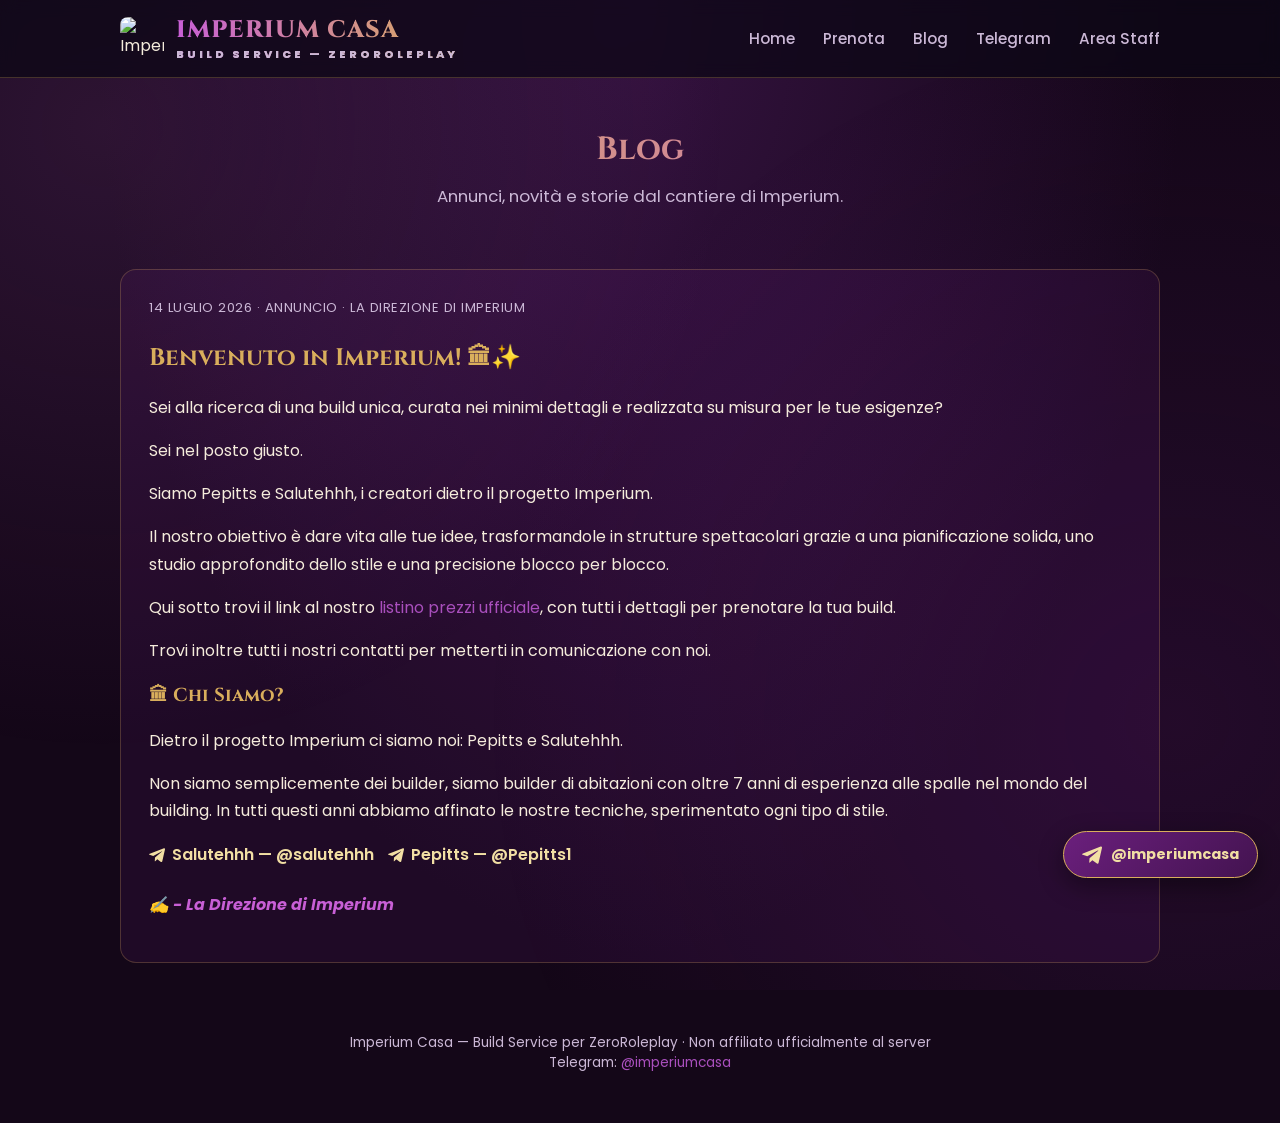
==== blog.html @ 443346f4 "Primo caricamento sito Imperium Casa" ====
<!DOCTYPE html>
<html lang="it">
<head>
<meta charset="UTF-8">
<meta name="viewport" content="width=device-width, initial-scale=1.0">
<title>Blog — Imperium Casa</title>
<link rel="stylesheet" href="css/style.css">
<link rel="icon" type="image/png" href="assets/logo.png">
</head>
<body>

<header class="site-header">
  <div class="wrap">
    <div class="brand-row">
      <img src="assets/logo.png" alt="Imperium Casa" class="logo-img">
      <div class="brand">IMPERIUM CASA<span>BUILD SERVICE — ZEROROLEPLAY</span></div>
    </div>
    <nav class="main-nav">
      <a href="index.html">Home</a>
      <a href="prenota.html">Prenota</a>
      <a href="blog.html">Blog</a>
      <a href="https://t.me/imperiumcasa" target="_blank" rel="noopener">Telegram</a>
      <a href="staff.html">Area Staff</a>
    </nav>
  </div>
</header>

<section class="hero" style="padding:50px 20px 20px;">
  <div class="wrap">
    <h1 style="font-size:2rem;">Blog</h1>
    <p>Annunci, novità e storie dal cantiere di Imperium.</p>
  </div>
</section>

<section>
  <div class="wrap">
    <div class="blog-list">
      <article class="card article reveal">
        <div class="post-meta">14 Luglio 2026 · Annuncio · La Direzione di Imperium</div>
        <h2>Benvenuto in Imperium! 🏛✨</h2>

        <p>Sei alla ricerca di una build unica, curata nei minimi dettagli e realizzata su misura per le tue esigenze?</p>
        <p>Sei nel posto giusto.</p>

        <p>Siamo Pepitts e Salutehhh, i creatori dietro il progetto Imperium.</p>

        <p>Il nostro obiettivo è dare vita alle tue idee, trasformandole in strutture spettacolari grazie a una pianificazione solida, uno studio approfondito dello stile e una precisione blocco per blocco.</p>

        <p>Qui sotto trovi il link al nostro <a href="prenota.html#prezzi">listino prezzi ufficiale</a>, con tutti i dettagli per prenotare la tua build.</p>
        <p>Trovi inoltre tutti i nostri contatti per metterti in comunicazione con noi.</p>

        <h3>🏛 Chi Siamo?</h3>
        <p>Dietro il progetto Imperium ci siamo noi: Pepitts e Salutehhh.</p>
        <p>Non siamo semplicemente dei builder, siamo builder di abitazioni con oltre 7 anni di esperienza alle spalle nel mondo del building. In tutti questi anni abbiamo affinato le nostre tecniche, sperimentato ogni tipo di stile.</p>

        <div class="btn-row" style="justify-content:flex-start;margin-top:18px;">
          <a class="telegram-inline" href="https://t.me/salutehhh" target="_blank" rel="noopener">
            <svg viewBox="0 0 24 24"><path d="M9.036 15.803l-.396 5.577c.568 0 .814-.244 1.109-.537l2.663-2.545 5.518 4.041c1.012.564 1.73.267 1.998-.931L23.95 3.62c.328-1.478-.541-2.055-1.527-1.688L1.11 10.08c-1.442.56-1.424 1.36-.247 1.72l5.443 1.7L18.85 6.68c.577-.363 1.104-.163.671.2z"/></svg>
            Salutehhh — @salutehhh
          </a>
          <a class="telegram-inline" href="https://t.me/Pepitts1" target="_blank" rel="noopener">
            <svg viewBox="0 0 24 24"><path d="M9.036 15.803l-.396 5.577c.568 0 .814-.244 1.109-.537l2.663-2.545 5.518 4.041c1.012.564 1.73.267 1.998-.931L23.95 3.62c.328-1.478-.541-2.055-1.527-1.688L1.11 10.08c-1.442.56-1.424 1.36-.247 1.72l5.443 1.7L18.85 6.68c.577-.363 1.104-.163.671.2z"/></svg>
            Pepitts — @Pepitts1
          </a>
        </div>

        <p class="signature">✍️ - La Direzione di Imperium</p>
      </article>
    </div>
  </div>
</section>

<footer>
  Imperium Casa — Build Service per ZeroRoleplay · Non affiliato ufficialmente al server<br>
  Telegram: <a href="https://t.me/imperiumcasa" target="_blank" rel="noopener">@imperiumcasa</a>
</footer>

<a class="telegram-float" href="https://t.me/imperiumcasa" target="_blank" rel="noopener">
  <svg viewBox="0 0 24 24"><path d="M9.036 15.803l-.396 5.577c.568 0 .814-.244 1.109-.537l2.663-2.545 5.518 4.041c1.012.564 1.73.267 1.998-.931L23.95 3.62c.328-1.478-.541-2.055-1.527-1.688L1.11 10.08c-1.442.56-1.424 1.36-.247 1.72l5.443 1.7L18.85 6.68c.577-.363 1.104-.163.671.2z"/></svg>
  @imperiumcasa
</a>

<script src="js/site.js"></script>
</body>
</html>
---- css/style.css ----
@import url('https://fonts.googleapis.com/css2?family=Poppins:wght@400;500;600;700;800&family=Cinzel:wght@600;700;800&display=swap');

:root {
  /* Palette allineata al logo Imperium Casa: viola melanzana imperiale + oro */
  --bg-0: #140718;
  --bg-1: #200b28;
  --bg-2: #34123f;
  --purple-900: #431350;
  --purple-700: #6b1f7d;
  --purple-500: #8e2fa3;
  --purple-400: #a94fbd;
  --purple-glow: #c85fd6;
  --gold: #d9ae5c;
  --gold-light: #f2dfa4;
  --gold-dark: #8a6a2a;
  --text: #f5ecdc;
  --text-dim: #cbb8d6;
  --border: rgba(217, 174, 92, 0.25);
  --card: rgba(142, 47, 163, 0.10);
  --danger: #ef4a6b;
  --ok: #4ade80;
  --warn: #f5b942;
}

* { box-sizing: border-box; }

html, body {
  margin: 0;
  padding: 0;
  background: radial-gradient(ellipse at top, var(--bg-2) 0%, var(--bg-0) 60%);
  color: var(--text);
  font-family: 'Poppins', sans-serif;
  min-height: 100vh;
}

body::before {
  content: "";
  position: fixed;
  inset: -10%;
  background:
    radial-gradient(circle at 15% 20%, rgba(200, 95, 214, 0.14), transparent 40%),
    radial-gradient(circle at 85% 75%, rgba(107, 31, 125, 0.18), transparent 45%);
  pointer-events: none;
  z-index: 0;
  animation: blobDrift 14s ease-in-out infinite alternate;
}

@keyframes blobDrift {
  0% { transform: translate(0, 0) scale(1); }
  100% { transform: translate(3%, -3%) scale(1.06); }
}

@keyframes fadeInDown {
  from { opacity: 0; transform: translateY(-18px); }
  to { opacity: 1; transform: translateY(0); }
}

@keyframes fadeInUp {
  from { opacity: 0; transform: translateY(24px); }
  to { opacity: 1; transform: translateY(0); }
}

@keyframes gradientShift {
  0%, 100% { background-position: 0% center; }
  50% { background-position: 100% center; }
}

@keyframes logoGlowPulse {
  0%, 100% { filter: drop-shadow(0 4px 18px rgba(217, 174, 92, 0.35)) brightness(1); }
  50% { filter: drop-shadow(0 8px 30px rgba(217, 174, 92, 0.7)) brightness(1.1); }
}

@keyframes floatY {
  0%, 100% { transform: translateY(0); }
  50% { transform: translateY(-10px); }
}

@keyframes ringPulse {
  0% { box-shadow: 0 0 0 0 rgba(200, 95, 214, 0.5); }
  70% { box-shadow: 0 0 0 14px rgba(200, 95, 214, 0); }
  100% { box-shadow: 0 0 0 0 rgba(200, 95, 214, 0); }
}

.reveal { opacity: 0; transform: translateY(28px); transition: opacity 0.7s ease, transform 0.7s ease; }
.reveal.visible { opacity: 1; transform: translateY(0); }

a { color: var(--purple-400); text-decoration: none; }

.wrap { max-width: 1080px; margin: 0 auto; padding: 0 20px; position: relative; z-index: 1; }

header.site-header {
  border-bottom: 1px solid var(--border);
  background: rgba(13, 7, 22, 0.75);
  backdrop-filter: blur(8px);
  position: sticky;
  top: 0;
  z-index: 10;
}

.site-header .wrap {
  display: flex;
  align-items: center;
  justify-content: space-between;
  padding-top: 14px;
  padding-bottom: 14px;
}

.brand-row { display: flex; align-items: center; gap: 12px; }
.logo-img {
  height: 44px;
  width: 44px;
  object-fit: contain;
  border-radius: 8px;
  animation: logoGlowPulse 4s ease-in-out infinite;
}
.logo-hero {
  height: 110px;
  width: 110px;
  object-fit: contain;
  margin-bottom: 18px;
  animation: logoGlowPulse 3.5s ease-in-out infinite, floatY 5s ease-in-out infinite;
}

.brand {
  font-family: 'Cinzel', serif;
  font-size: 1.5rem;
  font-weight: 800;
  letter-spacing: 1px;
  background: linear-gradient(90deg, var(--purple-glow), var(--gold), var(--purple-glow));
  background-size: 200% auto;
  -webkit-background-clip: text;
  background-clip: text;
  color: transparent;
  animation: gradientShift 6s ease infinite;
}

.brand span { color: var(--text-dim); font-family: 'Poppins', sans-serif; font-size: 0.7rem; display: block; letter-spacing: 3px; -webkit-text-fill-color: var(--text-dim); }

nav.main-nav a {
  color: var(--text-dim);
  margin-left: 24px;
  font-weight: 500;
  font-size: 0.95rem;
  position: relative;
  transition: color 0.2s;
}
nav.main-nav a::after {
  content: "";
  position: absolute;
  left: 0; bottom: -4px;
  width: 0%;
  height: 2px;
  background: linear-gradient(90deg, var(--gold), var(--purple-glow));
  transition: width 0.25s ease;
}
nav.main-nav a:hover { color: var(--purple-glow); }
nav.main-nav a:hover::after { width: 100%; }

.hero {
  text-align: center;
  padding: 70px 20px 40px;
}

.hero h1 {
  font-family: 'Cinzel', serif;
  font-size: 2.6rem;
  margin: 0 0 12px;
  background: linear-gradient(90deg, var(--gold), var(--purple-glow) 60%, var(--gold));
  background-size: 200% auto;
  -webkit-background-clip: text;
  background-clip: text;
  color: transparent;
  animation: fadeInDown 0.8s ease both, gradientShift 7s ease infinite;
}

.hero p { color: var(--text-dim); font-size: 1.05rem; max-width: 640px; margin: 0 auto; animation: fadeInDown 0.9s ease 0.1s both; }

.btn {
  display: inline-block;
  padding: 12px 28px;
  border-radius: 10px;
  border: 1px solid var(--purple-500);
  background: linear-gradient(135deg, var(--purple-700), var(--purple-900));
  color: #fff;
  font-weight: 600;
  cursor: pointer;
  font-size: 1rem;
  transition: transform 0.15s, box-shadow 0.15s;
}
.btn:hover { transform: translateY(-1px); box-shadow: 0 6px 24px rgba(142, 47, 163, 0.45); }
.btn:active { transform: translateY(0); }
.btn:disabled { opacity: 0.5; cursor: not-allowed; transform: none; box-shadow: none; }

.btn.secondary {
  background: transparent;
  border: 1px solid var(--border);
  color: var(--text-dim);
}

.btn.danger { background: linear-gradient(135deg, #b0334f, #6b1a2c); border-color: #b0334f; }

section { padding: 40px 0; }

.card {
  background: var(--card);
  border: 1px solid var(--border);
  border-radius: 16px;
  padding: 28px;
}

h2.section-title {
  font-family: 'Cinzel', serif;
  font-size: 1.6rem;
  color: var(--purple-glow);
  margin-top: 0;
  margin-bottom: 24px;
  text-align: center;
}

.pricing-grid {
  display: grid;
  grid-template-columns: repeat(auto-fit, minmax(220px, 1fr));
  gap: 18px;
}

.price-card {
  background: var(--card);
  border: 1px solid var(--border);
  border-radius: 14px;
  padding: 20px;
  transition: transform 0.25s ease, border-color 0.25s ease, box-shadow 0.25s ease;
}
.price-card:hover {
  transform: translateY(-6px);
  border-color: var(--gold);
  box-shadow: 0 12px 30px rgba(217, 174, 92, 0.18);
}
.price-card h3 { margin: 0 0 8px; color: var(--gold); font-size: 1.05rem; }
.price-card p { color: var(--text-dim); font-size: 0.9rem; margin: 0 0 10px; }
.price-card ul { margin: 0; padding-left: 18px; color: var(--text); font-size: 0.92rem; }
.price-card li { margin-bottom: 4px; }

form .field { margin-bottom: 18px; }
label { display: block; font-weight: 600; margin-bottom: 6px; font-size: 0.92rem; color: var(--text-dim); }
label .hint { font-weight: 400; font-size: 0.8rem; opacity: 0.8; }

input[type="text"], input[type="number"], select, textarea {
  width: 100%;
  padding: 11px 14px;
  border-radius: 9px;
  border: 1px solid var(--border);
  background: rgba(255,255,255,0.03);
  color: var(--text);
  font-family: inherit;
  font-size: 0.98rem;
}
input:focus, select:focus, textarea:focus {
  outline: none;
  border-color: var(--purple-glow);
  box-shadow: 0 0 0 3px rgba(200, 95, 214, 0.2);
}
textarea { resize: vertical; min-height: 80px; }

.radio-row { display: flex; gap: 16px; flex-wrap: wrap; }
.radio-opt {
  border: 1px solid var(--border);
  border-radius: 10px;
  padding: 12px 16px;
  display: flex;
  align-items: center;
  gap: 8px;
  cursor: pointer;
  flex: 1;
  min-width: 220px;
}
.radio-opt input { width: auto; }
.radio-opt.checked { border-color: var(--purple-glow); background: rgba(200,95,214,0.08); }

.two-col { display: grid; grid-template-columns: 1fr 1fr; gap: 18px; }
@media (max-width: 640px) { .two-col { grid-template-columns: 1fr; } }

.total-box {
  margin-top: 10px;
  border: 1px solid var(--purple-glow);
  border-radius: 14px;
  padding: 20px;
  background: linear-gradient(135deg, rgba(200,95,214,0.12), rgba(142, 47, 163,0.05));
}
.total-box .breakdown { font-size: 0.88rem; color: var(--text-dim); margin-bottom: 10px; }
.total-box .breakdown div { display: flex; justify-content: space-between; padding: 2px 0; }
.total-box .grand { display: flex; justify-content: space-between; font-size: 1.4rem; font-weight: 800; color: var(--gold); border-top: 1px solid var(--border); padding-top: 10px; margin-top: 8px; }

.confirm-box {
  border: 1px solid var(--ok);
  background: rgba(74, 222, 128, 0.08);
  border-radius: 14px;
  padding: 24px;
  text-align: center;
}
.confirm-box h3 { color: var(--ok); margin-top: 0; }

.error-box {
  border: 1px solid var(--danger);
  background: rgba(239, 74, 107, 0.1);
  border-radius: 10px;
  padding: 12px 16px;
  color: #ffd4dc;
  font-size: 0.9rem;
  margin-bottom: 16px;
}

footer {
  text-align: center;
  padding: 30px 20px 50px;
  color: var(--text-dim);
  font-size: 0.85rem;
}

/* Staff panel */
.login-wrap {
  max-width: 380px;
  margin: 90px auto;
}

table.bookings {
  width: 100%;
  border-collapse: collapse;
  font-size: 0.88rem;
}
table.bookings th, table.bookings td {
  border-bottom: 1px solid var(--border);
  padding: 10px 8px;
  text-align: left;
  vertical-align: top;
}
table.bookings th {
  color: var(--purple-glow);
  font-size: 0.78rem;
  text-transform: uppercase;
  letter-spacing: 0.5px;
}
table.bookings tr:hover { background: rgba(200,95,214,0.05); }

.badge {
  padding: 4px 10px;
  border-radius: 999px;
  font-size: 0.75rem;
  font-weight: 700;
  display: inline-block;
  white-space: nowrap;
}
.badge.attesa { background: rgba(245, 185, 66, 0.15); color: var(--warn); border: 1px solid var(--warn); }
.badge.lavorazione { background: rgba(142, 47, 163, 0.18); color: var(--purple-glow); border: 1px solid var(--purple-glow); }
.badge.completato { background: rgba(74, 222, 128, 0.15); color: var(--ok); border: 1px solid var(--ok); }

.status-select { padding: 6px 8px; font-size: 0.8rem; border-radius: 6px; }

.table-scroll { overflow-x: auto; }

.top-bar { display: flex; justify-content: space-between; align-items: center; margin-bottom: 20px; flex-wrap: wrap; gap: 10px; }

.stat-row { display: flex; gap: 14px; flex-wrap: wrap; margin-bottom: 24px; }
.stat {
  flex: 1;
  min-width: 140px;
  background: var(--card);
  border: 1px solid var(--border);
  border-radius: 12px;
  padding: 16px;
  text-align: center;
}
.stat .num { font-size: 1.6rem; font-weight: 800; color: var(--gold); }
.stat .lbl { font-size: 0.8rem; color: var(--text-dim); }

.small-note { font-size: 0.78rem; color: var(--text-dim); margin-top: 6px; }

#submit-btn { animation: ringPulse 2.4s ease-in-out infinite; }
#submit-btn:hover { animation: none; }

.telegram-inline {
  display: inline-flex;
  align-items: center;
  gap: 7px;
  color: var(--gold-light);
  font-weight: 600;
}
.telegram-inline svg { width: 16px; height: 16px; fill: var(--gold-light); flex-shrink: 0; }

.telegram-float {
  position: fixed;
  bottom: 22px;
  right: 22px;
  z-index: 50;
  display: inline-flex;
  align-items: center;
  gap: 9px;
  padding: 12px 18px;
  border-radius: 999px;
  background: linear-gradient(135deg, var(--purple-700), var(--purple-900));
  border: 1px solid var(--gold);
  color: var(--gold-light);
  font-weight: 700;
  font-size: 0.9rem;
  box-shadow: 0 8px 24px rgba(0, 0, 0, 0.4);
  animation: floatY 3s ease-in-out infinite;
  transition: transform 0.2s ease, box-shadow 0.2s ease;
}
.telegram-float:hover {
  transform: translateY(-6px) scale(1.04);
  box-shadow: 0 12px 30px rgba(217, 174, 92, 0.3);
  color: var(--gold-light);
}
.telegram-float svg { width: 20px; height: 20px; fill: var(--gold-light); }

@media (max-width: 640px) {
  .telegram-float { padding: 10px 14px; font-size: 0.82rem; bottom: 14px; right: 14px; }
}

/* Home / CTA */
.btn-row { display: flex; gap: 14px; justify-content: center; flex-wrap: wrap; margin-top: 26px; }

.cta-banner {
  text-align: center;
  border: 1px solid var(--gold);
  background: linear-gradient(135deg, rgba(217,174,92,0.1), rgba(142,47,163,0.12));
  border-radius: 18px;
  padding: 40px 24px;
}
.cta-banner h2 { margin-top: 0; }
.cta-banner p { color: var(--text-dim); max-width: 560px; margin: 0 auto 6px; }

/* Chi siamo */
.team-grid {
  display: grid;
  grid-template-columns: repeat(auto-fit, minmax(240px, 1fr));
  gap: 20px;
}
.team-card {
  background: var(--card);
  border: 1px solid var(--border);
  border-radius: 16px;
  padding: 24px;
  text-align: center;
  transition: transform 0.25s ease, border-color 0.25s ease;
}
.team-card:hover { transform: translateY(-6px); border-color: var(--gold); }
.team-avatar {
  width: 68px;
  height: 68px;
  margin: 0 auto 14px;
  border-radius: 50%;
  background: linear-gradient(135deg, var(--purple-700), var(--purple-900));
  border: 2px solid var(--gold);
  display: flex;
  align-items: center;
  justify-content: center;
  font-family: 'Cinzel', serif;
  font-size: 1.4rem;
  font-weight: 800;
  color: var(--gold-light);
}
.team-card h3 { margin: 0 0 4px; color: var(--gold); font-family: 'Cinzel', serif; }
.team-card .role { color: var(--text-dim); font-size: 0.85rem; margin-bottom: 12px; }
.team-card p { color: var(--text); font-size: 0.92rem; }
.team-card .telegram-inline { margin-top: 12px; justify-content: center; width: 100%; }

/* Articolo / blog */
.article h2, .article h3 { font-family: 'Cinzel', serif; color: var(--gold); }
.article p { line-height: 1.7; margin-bottom: 16px; }
.article .signature { color: var(--purple-glow); font-weight: 700; font-style: italic; margin-top: 24px; }
.article .post-meta { color: var(--text-dim); font-size: 0.82rem; margin-bottom: 24px; text-transform: uppercase; letter-spacing: 0.5px; }

.blog-list { display: grid; gap: 22px; }
.blog-card {
  background: var(--card);
  border: 1px solid var(--border);
  border-radius: 16px;
  padding: 26px;
  transition: transform 0.25s ease, border-color 0.25s ease;
}
.blog-card:hover { transform: translateY(-4px); border-color: var(--gold); }
.blog-card .post-meta { color: var(--text-dim); font-size: 0.8rem; text-transform: uppercase; letter-spacing: 0.5px; margin-bottom: 8px; }
.blog-card h2 { margin: 0 0 10px; font-family: 'Cinzel', serif; color: var(--gold); font-size: 1.35rem; }
.blog-card p { color: var(--text-dim); }
.blog-card .read-more { color: var(--purple-glow); font-weight: 700; display: inline-block; margin-top: 8px; }
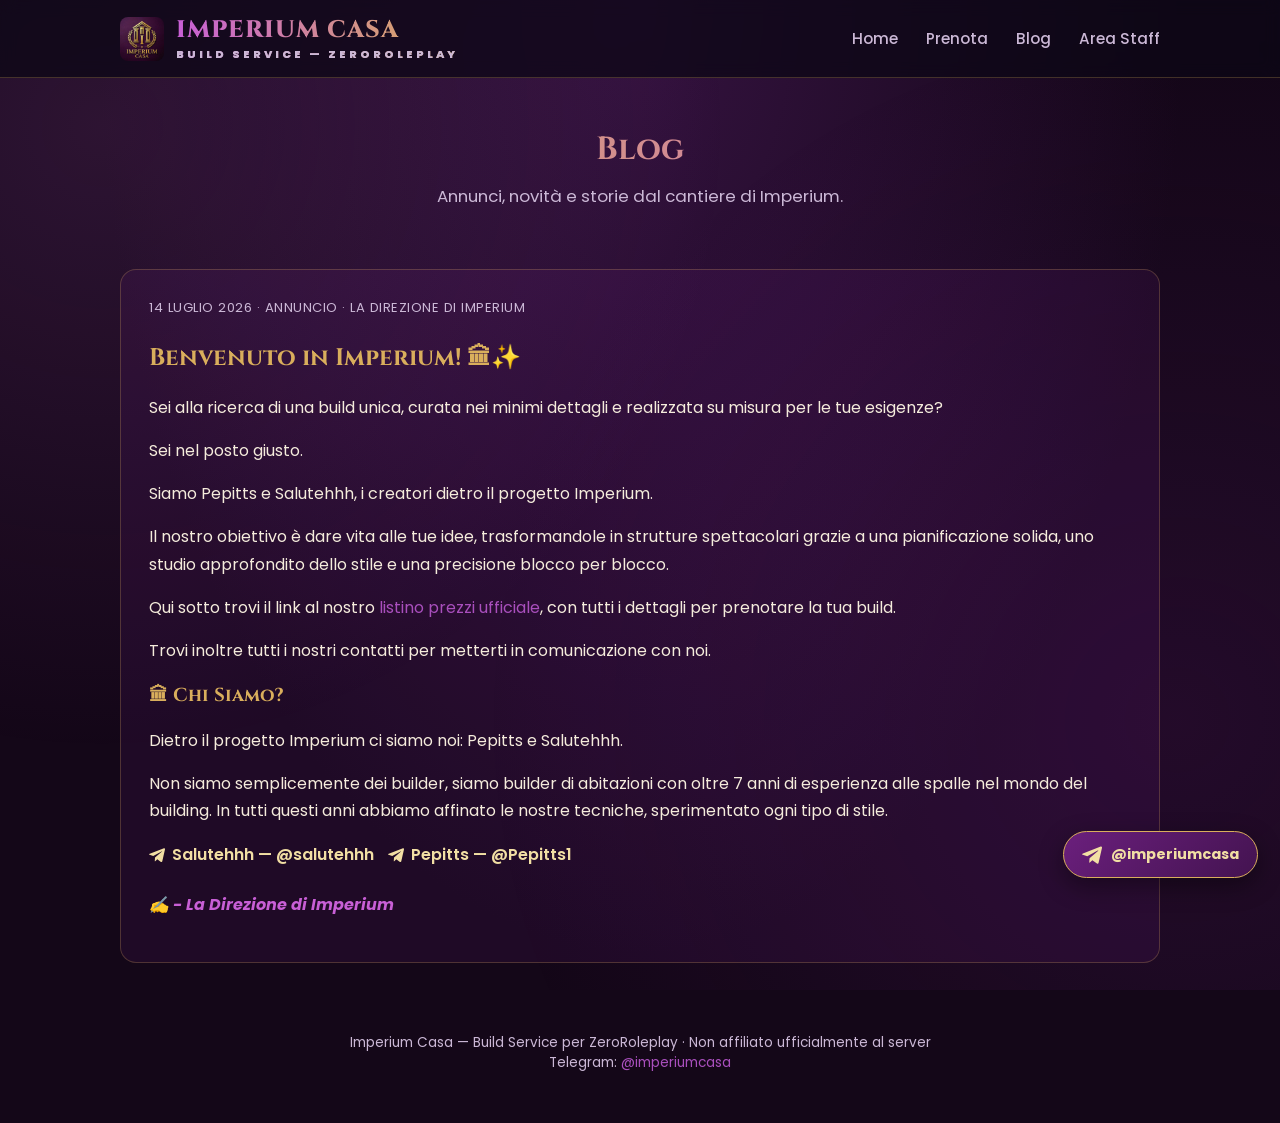
==== commit 29589ec9: "Rimuovi link Telegram dal menu di navigazione" ====
--- a/blog.html
+++ b/blog.html
@@ -19,7 +19,6 @@
       <a href="index.html">Home</a>
       <a href="prenota.html">Prenota</a>
       <a href="blog.html">Blog</a>
-      <a href="https://t.me/imperiumcasa" target="_blank" rel="noopener">Telegram</a>
       <a href="staff.html">Area Staff</a>
     </nav>
   </div>
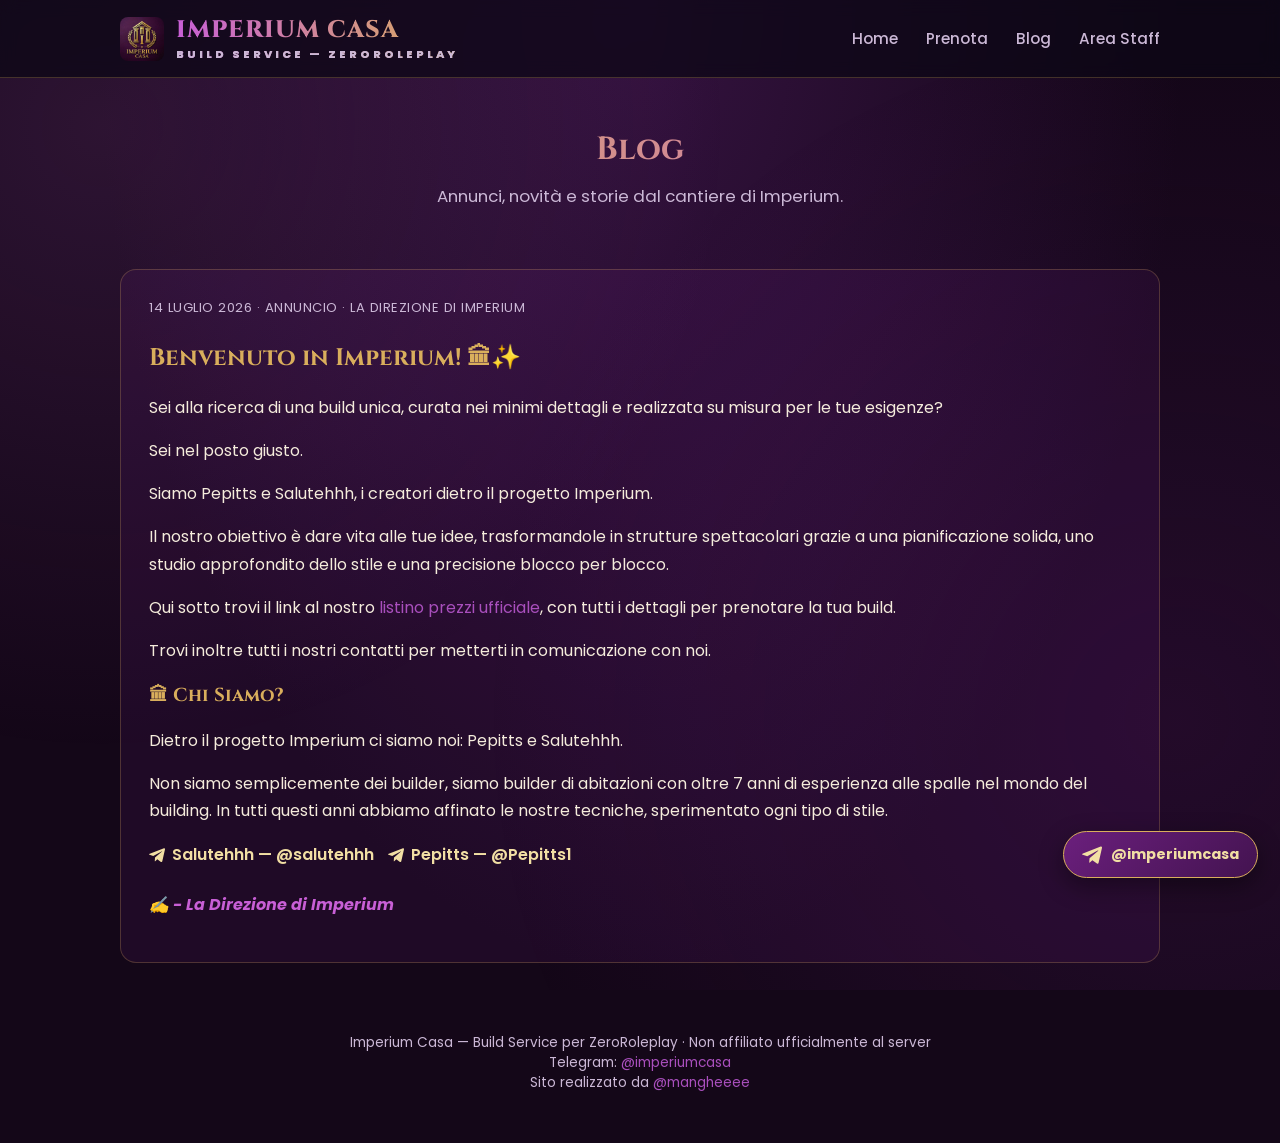
==== commit c4a70974: "Aggiungi credito realizzazione sito nel footer" ====
--- a/blog.html
+++ b/blog.html
@@ -71,7 +71,8 @@
 
 <footer>
   Imperium Casa — Build Service per ZeroRoleplay · Non affiliato ufficialmente al server<br>
-  Telegram: <a href="https://t.me/imperiumcasa" target="_blank" rel="noopener">@imperiumcasa</a>
+  Telegram: <a href="https://t.me/imperiumcasa" target="_blank" rel="noopener">@imperiumcasa</a><br>
+  Sito realizzato da <a href="https://t.me/mangheeee" target="_blank" rel="noopener">@mangheeee</a>
 </footer>
 
 <a class="telegram-float" href="https://t.me/imperiumcasa" target="_blank" rel="noopener">
